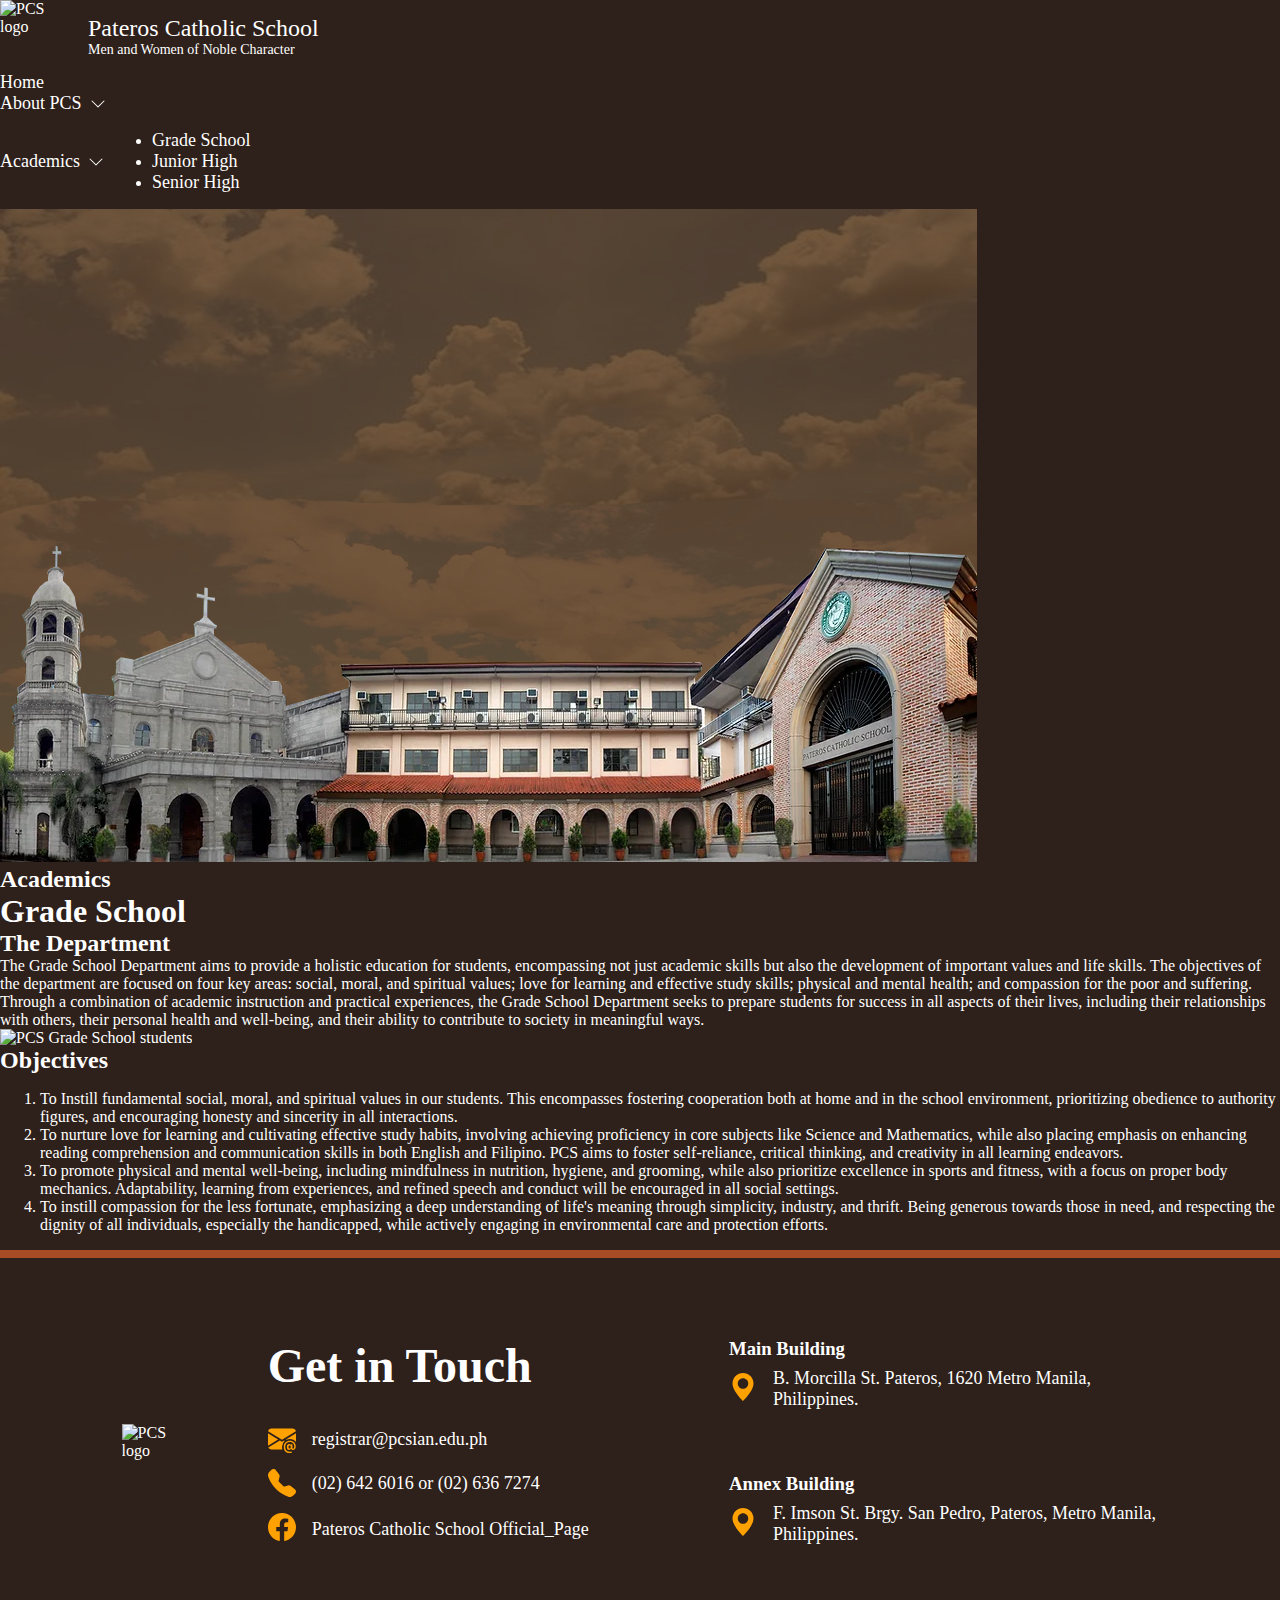
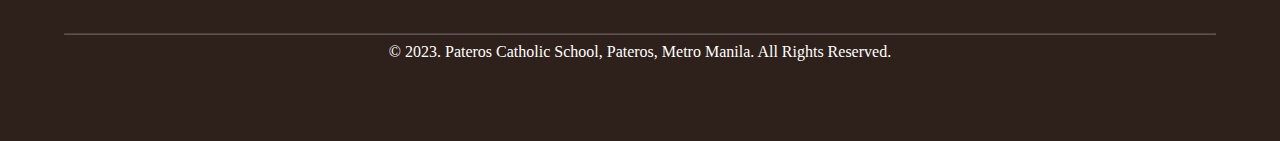
==== grade_school.html @ 9df2963c "Added academics pages" ====
<!doctype html>
<html>
  <head>
    <link rel="stylesheet" type="text/css" href="styles.css" />
    <link rel="icon" href="images/pcsLogoNew.webp" />
    <title>Pateros Catholic School</title>
  </head>

  <body>
    <nav>
      <a
        href="index.html"
        style="display: flex; gap: 1rem; align-items: center"
      >
        <img
          src="./images/pcsLogoNew.webp"
          alt="PCS logo"
          style="height: 4.5rem; width: 4.5rem"
        />
        <div>
          <p style="font-size: var(--2xl)">Pateros Catholic School</p>
          <p style="font-size: var(--sm)">Men and Women of Noble Character</p>
        </div>
      </a>

      <div class="nav-item-container">
        <div class="nav-item">
          <a href="index.html">Home</a>
        </div>

        <div class="nav-item dropdown">
          <span>About PCS</span>
          <svg
            xmlns="http://www.w3.org/2000/svg"
            width="16"
            height="16"
            fill="currentColor"
            class="bi bi-chevron-down"
            viewBox="0 0 16 16"
          >
            <path
              fill-rule="evenodd"
              d="M1.646 4.646a.5.5 0 0 1 .708 0L8 10.293l5.646-5.647a.5.5 0 0 1 .708.708l-6 6a.5.5 0 0 1-.708 0l-6-6a.5.5 0 0 1 0-.708z"
            />
          </svg>
        </div>

        <div class="nav-item dropdown">
          <!-- <a href="grade_school.html">Grade School</a> -->
          <!-- <a href="junior_high.html">Junior High</a> -->
          <span>Academics</span>
          <svg
            xmlns="http://www.w3.org/2000/svg"
            width="16"
            height="16"
            fill="currentColor"
            class="bi bi-chevron-down"
            viewBox="0 0 16 16"
          >
            <path
              fill-rule="evenodd"
              d="M1.646 4.646a.5.5 0 0 1 .708 0L8 10.293l5.646-5.647a.5.5 0 0 1 .708.708l-6 6a.5.5 0 0 1-.708 0l-6-6a.5.5 0 0 1 0-.708z"
            />
          </svg>

          <div class="dropdown">
            <ul>
              <li>
                <a href="grade_school.html">Grade School</a>
              </li>
              <li>
                <a href="junior_high.html">Junior High</a>
              </li>
              <li>
                <a href="senior_high.html">Senior High</a>
              </li>
            </ul>
          </div>
        </div>
      </div>
    </nav>

    <header>
      <img src="images/pcs_background.png" alt="PCS" />

      <div>
        <h2>Academics</h2>
        <h1>Grade School</h1>
      </div>
    </header>

    <main>
      <div class="circle-backdrop-tan" style="right: -24rem; top: 4rem"></div>
      <div
        class="circle-backdrop-tan"
        style="left: -20rem; bottom: -20rem"
      ></div>

      <div class="department">
        <div class="text">
          <h2>The Department</h2>
          <p>
            The Grade School Department aims to provide a holistic education for
            students, encompassing not just academic skills but also the
            development of important values and life skills. The objectives of
            the department are focused on four key areas: social, moral, and
            spiritual values; love for learning and effective study skills;
            physical and mental health; and compassion for the poor and
            suffering. Through a combination of academic instruction and
            practical experiences, the Grade School Department seeks to prepare
            students for success in all aspects of their lives, including their
            relationships with others, their personal health and well-being, and
            their ability to contribute to society in meaningful ways.
          </p>
        </div>
        <img
          src="images/gradeSchoolDepartment3.webp"
          alt="PCS Grade School students"
        />
      </div>

      <div class="objectives">
        <h2>Objectives</h2>

        <ol>
          <li>
            <p>
              To Instill fundamental social, moral, and spiritual values in our
              students. This encompasses fostering cooperation both at home and
              in the school environment, prioritizing obedience to authority
              figures, and encouraging honesty and sincerity in all
              interactions.
            </p>
          </li>
          <li>
            <p>
              To nurture love for learning and cultivating effective study
              habits, involving achieving proficiency in core subjects like
              Science and Mathematics, while also placing emphasis on enhancing
              reading comprehension and communication skills in both English and
              Filipino. PCS aims to foster self-reliance, critical thinking, and
              creativity in all learning endeavors.
            </p>
          </li>
          <li>
            <p>
              To promote physical and mental well-being, including mindfulness
              in nutrition, hygiene, and grooming, while also prioritize
              excellence in sports and fitness, with a focus on proper body
              mechanics. Adaptability, learning from experiences, and refined
              speech and conduct will be encouraged in all social settings.
            </p>
          </li>
          <li>
            <p>
              To instill compassion for the less fortunate, emphasizing a deep
              understanding of life's meaning through simplicity, industry, and
              thrift. Being generous towards those in need, and respecting the
              dignity of all individuals, especially the handicapped, while
              actively engaging in environmental care and protection efforts.
            </p>
          </li>
        </ol>
      </div>
    </main>

    <footer>
      <div class="footer-content">
        <a href="#" class="button-hover">
          <img
            src="images/pcsLogoNew.webp"
            alt="PCS logo"
            style="width: 12rem; height: 12rem"
          />
        </a>
        <div style="display: flex; gap: 2rem; width: 100%">
          <div style="flex: 1">
            <h2 style="font-size: var(--5xl); margin-bottom: 2rem">
              Get in Touch
            </h2>

            <div style="display: flex; flex-direction: column; gap: 1rem">
              <div class="contact-container">
                <a
                  href="mailto:registrar@pcsian.edu.ph"
                  style="display: flex; align-items: center"
                  class="contact-icon dim-hover"
                >
                  <svg
                    xmlns="http://www.w3.org/2000/svg"
                    width="16"
                    height="16"
                    fill="currentColor"
                    viewBox="0 0 16 16"
                  >
                    <path
                      d="M2 2A2 2 0 0 0 .05 3.555L8 8.414l7.95-4.859A2 2 0 0 0 14 2H2Zm-2 9.8V4.698l5.803 3.546L0 11.801Zm6.761-2.97-6.57 4.026A2 2 0 0 0 2 14h6.256A4.493 4.493 0 0 1 8 12.5a4.49 4.49 0 0 1 1.606-3.446l-.367-.225L8 9.586l-1.239-.757ZM16 9.671V4.697l-5.803 3.546.338.208A4.482 4.482 0 0 1 12.5 8c1.414 0 2.675.652 3.5 1.671Z"
                    ></path>
                    <path
                      d="M15.834 12.244c0 1.168-.577 2.025-1.587 2.025-.503 0-1.002-.228-1.12-.648h-.043c-.118.416-.543.643-1.015.643-.77 0-1.259-.542-1.259-1.434v-.529c0-.844.481-1.4 1.26-1.4.585 0 .87.333.953.63h.03v-.568h.905v2.19c0 .272.18.42.411.42.315 0 .639-.415.639-1.39v-.118c0-1.277-.95-2.326-2.484-2.326h-.04c-1.582 0-2.64 1.067-2.64 2.724v.157c0 1.867 1.237 2.654 2.57 2.654h.045c.507 0 .935-.07 1.18-.18v.731c-.219.1-.643.175-1.237.175h-.044C10.438 16 9 14.82 9 12.646v-.214C9 10.36 10.421 9 12.485 9h.035c2.12 0 3.314 1.43 3.314 3.034v.21Zm-4.04.21v.227c0 .586.227.8.581.8.31 0 .564-.17.564-.743v-.367c0-.516-.275-.708-.572-.708-.346 0-.573.245-.573.791Z"
                    ></path>
                  </svg>
                </a>
                <a
                  href="mailto:registrar@pcsian.edu.ph"
                  class="contact-text dim-hover"
                  >registrar@pcsian.edu.ph</a
                >
              </div>
              <div class="contact-container">
                <svg
                  xmlns="http://www.w3.org/2000/svg"
                  width="28"
                  height="28"
                  viewBox="0 0 28 28"
                  fill="currentColor"
                  class="contact-icon"
                >
                  <g clip-path="url(#clip0_111_150)">
                    <path
                      fill-rule="evenodd"
                      clip-rule="evenodd"
                      d="M3.29884 0.894263C3.60505 0.588518 3.97273 0.35134 4.37754 0.198445C4.78234 0.0455508 5.21501 -0.0195684 5.64688 0.00740297C6.07876 0.0343743 6.49997 0.15282 6.8826 0.354892C7.26524 0.556963 7.60056 0.838046 7.86634 1.17951L11.0076 5.21501C11.5833 5.95526 11.7863 6.91951 11.5588 7.82951L10.6016 11.662C10.5521 11.8605 10.5548 12.0684 10.6094 12.2656C10.6639 12.4628 10.7686 12.6425 10.9131 12.7873L15.2128 17.087C15.3578 17.2318 15.5378 17.3366 15.7353 17.3912C15.9328 17.4458 16.1411 17.4483 16.3398 17.3985L20.1706 16.4413C20.6197 16.329 21.0884 16.3203 21.5413 16.4158C21.9943 16.5113 22.4196 16.7085 22.7851 16.9925L26.8206 20.132C28.2713 21.2608 28.4043 23.4045 27.1058 24.7013L25.2963 26.5108C24.0013 27.8058 22.0658 28.3745 20.2616 27.7393C15.6437 26.1144 11.4508 23.4707 7.99409 20.0043C4.52785 16.548 1.88416 12.3558 0.259092 7.73851C-0.374408 5.93601 0.194342 3.99876 1.48934 2.70376L3.29884 0.894263Z"
                    />
                  </g>
                  <defs>
                    <clipPath id="clip0_111_150">
                      <rect width="28" height="28" fill="white" />
                    </clipPath>
                  </defs>
                </svg>
                <span class="contact-text">(02) 642 6016 or (02) 636 7274</span>
              </div>
              <div class="contact-container">
                <a
                  href="https://www.facebook.com/PCS.OfficialPage"
                  class="contact-icon"
                  target="_blank"
                  rel="noreferrer"
                  ><svg
                    xmlns="http://www.w3.org/2000/svg"
                    width="28"
                    height="28"
                    viewBox="0 0 28 28"
                    fill="currentColor"
                  >
                    <g clip-path="url(#clip0_111_154)">
                      <path
                        d="M28.0001 14.0857C28.0001 6.30525 21.7316 -0.00175476 14.0001 -0.00175476C6.26508 -4.76069e-06 -0.00341797 6.30525 -0.00341797 14.0875C-0.00341797 21.1172 5.11708 26.9447 11.8091 28.0017V18.158H8.25658V14.0875H11.8126V10.9812C11.8126 7.4515 13.9038 5.502 17.1011 5.502C18.6341 5.502 20.2353 5.77675 20.2353 5.77675V9.24174H18.4696C16.7318 9.24174 16.1893 10.3285 16.1893 11.4432V14.0857H20.0708L19.4513 18.1562H16.1876V28C22.8796 26.943 28.0001 21.1155 28.0001 14.0857Z"
                      />
                    </g>
                    <defs>
                      <clipPath id="clip0_111_154">
                        <rect width="28" height="28" fill="white" />
                      </clipPath>
                    </defs>
                  </svg>
                </a>
                <a
                  href="https://www.facebook.com/PCS.OfficialPage"
                  class="contact-text"
                  target="_blank"
                  rel="noreferrer"
                  >Pateros Catholic School Official_Page</a
                >
              </div>
            </div>
          </div>

          <div
            style="
              flex: 1;
              display: flex;
              flex-direction: column;
              justify-content: space-between;
            "
          >
            <div>
              <h3 style="margin-bottom: 0.5rem">Main Building</h3>
              <div style="display: flex; align-items: center; gap: 1rem">
                <a
                  href="https://www.google.com/maps/place/Pateros+Catholic+School/@14.544882,121.06508,17z/data=!3m1!4b1!4m6!3m5!1s0x3397c8900303c535:0x83c4ca46850a39b3!8m2!3d14.544882!4d121.067274!16s%2Fg%2F1tfpm6qt?hl=en"
                  class="contact-icon"
                  target="_blank"
                  rel="noreferrer"
                >
                  <svg
                    xmlns="http://www.w3.org/2000/svg"
                    width="28"
                    height="28"
                    viewBox="0 0 28 28"
                    fill="currentColor"
                  >
                    <g clip-path="url(#clip0_111_159)">
                      <path
                        d="M14 28C14 28 24.5 18.0495 24.5 10.5C24.5 7.71523 23.3938 5.04451 21.4246 3.07538C19.4555 1.10625 16.7848 0 14 0C11.2152 0 8.54451 1.10625 6.57538 3.07538C4.60625 5.04451 3.5 7.71523 3.5 10.5C3.5 18.0495 14 28 14 28ZM14 15.75C12.6076 15.75 11.2723 15.1969 10.2877 14.2123C9.30312 13.2277 8.75 11.8924 8.75 10.5C8.75 9.10761 9.30312 7.77226 10.2877 6.78769C11.2723 5.80312 12.6076 5.25 14 5.25C15.3924 5.25 16.7277 5.80312 17.7123 6.78769C18.6969 7.77226 19.25 9.10761 19.25 10.5C19.25 11.8924 18.6969 13.2277 17.7123 14.2123C16.7277 15.1969 15.3924 15.75 14 15.75Z"
                      />
                    </g>
                    <defs>
                      <clipPath id="clip0_111_159">
                        <rect width="28" height="28" fill="white" />
                      </clipPath>
                    </defs>
                  </svg>
                </a>
                <a
                  href="https://www.google.com/maps/place/Pateros+Catholic+School/@14.544882,121.06508,17z/data=!3m1!4b1!4m6!3m5!1s0x3397c8900303c535:0x83c4ca46850a39b3!8m2!3d14.544882!4d121.067274!16s%2Fg%2F1tfpm6qt?hl=en"
                  class="contact-text"
                  target="_blank"
                  rel="noreferrer"
                >
                  B. Morcilla St. Pateros, 1620 Metro Manila, Philippines.
                </a>
              </div>
            </div>

            <div>
              <h3 style="margin-bottom: 0.5rem">Annex Building</h3>
              <div style="display: flex; align-items: center; gap: 1rem">
                <a
                  href="https://www.google.com/maps/place/Pateros+Catholic+School+Senior+High+School/@14.5473356,121.066567,17z/data=!3m1!4b1!4m6!3m5!1s0x3397c89aabff0665:0x8b5a7c61b42ae8ae!8m2!3d14.5473356!4d121.068761!16s%2Fg%2F11c2l8w9c2?hl=en"
                  class="contact-icon"
                  target="_blank"
                  rel="noreferrer"
                >
                  <svg
                    xmlns="http://www.w3.org/2000/svg"
                    width="28"
                    height="28"
                    viewBox="0 0 28 28"
                    fill="currentColor"
                  >
                    <g clip-path="url(#clip0_111_159)">
                      <path
                        d="M14 28C14 28 24.5 18.0495 24.5 10.5C24.5 7.71523 23.3938 5.04451 21.4246 3.07538C19.4555 1.10625 16.7848 0 14 0C11.2152 0 8.54451 1.10625 6.57538 3.07538C4.60625 5.04451 3.5 7.71523 3.5 10.5C3.5 18.0495 14 28 14 28ZM14 15.75C12.6076 15.75 11.2723 15.1969 10.2877 14.2123C9.30312 13.2277 8.75 11.8924 8.75 10.5C8.75 9.10761 9.30312 7.77226 10.2877 6.78769C11.2723 5.80312 12.6076 5.25 14 5.25C15.3924 5.25 16.7277 5.80312 17.7123 6.78769C18.6969 7.77226 19.25 9.10761 19.25 10.5C19.25 11.8924 18.6969 13.2277 17.7123 14.2123C16.7277 15.1969 15.3924 15.75 14 15.75Z"
                      />
                    </g>
                    <defs>
                      <clipPath id="clip0_111_159">
                        <rect width="28" height="28" fill="white" />
                      </clipPath>
                    </defs>
                  </svg>
                </a>
                <a
                  href="https://www.google.com/maps/place/Pateros+Catholic+School+Senior+High+School/@14.5473356,121.066567,17z/data=!3m1!4b1!4m6!3m5!1s0x3397c89aabff0665:0x8b5a7c61b42ae8ae!8m2!3d14.5473356!4d121.068761!16s%2Fg%2F11c2l8w9c2?hl=en"
                  class="contact-text"
                  target="_blank"
                  rel="noreferrer"
                  >F. Imson St. Brgy. San Pedro, Pateros, Metro Manila,
                  Philippines.
                </a>
              </div>
            </div>
          </div>
        </div>
      </div>

      <hr style="width: 100%; opacity: 0.25" />

      <p style="text-align: center">
        © 2023. Pateros Catholic School, Pateros, Metro Manila. All Rights
        Reserved.
      </p>
    </footer>
  </body>
</html>
---- styles.css ----
:root {
  --white: #fff;
  --black: #000;
  --brown0: #1b0800;
  --brown1: #2e201a;
  --brown2: #3d2b23;
  --orange: #a84c25;
  --tan: #bba59c;
  --yellow: #ffa100;
  --transparent: rgba(0, 0, 0, 0);

  --xs: 0.75rem;
  --sm: 0.875rem;
  --nm: 1rem;
  --lg: 1.125rem;
  --xl: 1.25rem;
  --2xl: 1.5rem;
  --3xl: 1.875rem;
  --4xl: 2.25rem;
  --5xl: 3rem;
  --6xl: 3.75rem;
  --7xl: 4.5rem;
  --8xl: 6rem;
  --9xl: 8rem;
}

*,
*::after,
*::before {
  box-sizing: border-box;
  scroll-behavior: smooth;

  /* border: 1px solid red; */
}

body {
  background-color: var(--brown1);
  color: var(--white);
  margin: 0;
  padding: 0;
}

p,
h1,
h2,
h3,
h4,
h5,
h6 {
  margin: 0;
}

a {
  text-decoration: none;
  color: var(--text);
  position: relative;
}

.nav-item {
  display: flex;
  align-items: center;
  gap: 0.5rem;
}

.nav-item a,
.nav-item span {
  font-size: var(--lg);
}

.card {
  flex: 1;
  height: 28rem;
  position: relative;
  background-color: var(--yellow);
  object-fit: cover;
  border-radius: 1rem;
  overflow: hidden;
  filter: drop-shadow(0px 4px 6px rgba(0, 0, 0, 0.75));
}

.card .content {
  position: absolute;
  width: 100%;
  bottom: 0;
  left: 0;
  background: linear-gradient(
    180deg,
    var(--transparent) 0%,
    rgba(27, 8, 0, 0) 0.01%,
    var(--brown0) 38.02%
  );
  padding: 5rem 1rem 1rem;
  display: flex;
  flex-direction: column;
  justify-content: space-between;
}

.programs .card .content {
  height: 60%;
}

.events .card .content {
  height: 50%;
}

.card .content h3 {
  font-size: var(--lg);
  /* margin-bottom: 0.5rem; */
}

.card .content p {
  margin-top: 0.5rem;
}

.card .content a {
  padding: 0.5rem 1rem;
  border-radius: 999px;
  font-weight: bold;
  display: inline-block;
  max-width: fit-content;
}

.programs .card .content a {
  background-color: var(--yellow);
}

.events .card .content a {
  background-color: var(--orange);
}

.programs h2,
.events h2 {
  margin-bottom: 1rem;
  font-size: var(--5xl);
  text-transform: uppercase;
  text-align: center;
}

.programs h3,
.events .content .details {
  position: relative;
}

.programs h3::before,
.events .content .details::before {
  content: "";
  position: absolute;
  height: 2px;
  width: 100%;
  bottom: -0.25rem;
  left: -1rem;
}

.programs h3::before {
  background-color: var(--orange);
}

.events .content .details::before {
  background-color: var(--yellow);
}

.events .content .details span {
  opacity: 0.75;
}

footer {
  background-color: var(--brown1);
  display: flex;
  padding: 5rem 5%;
  border-top: 8px solid var(--orange);
  flex-direction: column;
}

footer .footer-content {
  display: flex;
  align-items: center;
  gap: 5rem;
  margin-bottom: 5rem;
  padding: 0 5%;
}

.cta {
  font-size: var(--lg);
  padding: 0.75rem 1.125rem;
  border-radius: 999px;
}

.circle-backdrop {
  width: 16rem;
  height: 16rem;
  background-color: var(--orange);
  border-radius: 999px;
  position: absolute;
  left: 6px;
}

.circle-container {
  position: relative;
  width: 16rem;
  height: 16rem;
}

.circle-container img {
  width: 16rem;
  height: 16rem;
  object-fit: cover;
  border-radius: 999px;
  position: absolute;
  left: -6px;
}

.contact-container {
  display: flex;
  align-items: center;
  gap: 1rem;
}

.contact-text {
  font-size: var(--lg);
}

.contact-icon {
  color: var(--yellow);
}

.contact-icon svg {
  width: 1.75rem;
  height: 1.75rem;
}

.button-hover {
  transition-property: transform, filter;
  transition-duration: 300ms;
}

.button-hover:hover {
  transform: scale(0.9);
  filter: brightness(90%);
}

.dim-hover {
  transition-property: filter;
  transition-duration: 300ms;
}

.dim-hover:hover {
  filter: brightness(75%);
}

.line {
  position: absolute;
  left: 0;
  top: 0;
  bottom: 0;
  background-color: var(--yellow);
  width: 0.5rem;
  border-radius: 999px;
}

/* Animations */

.animate-spin {
  animation: spin 1s linear infinite;
}

.animate-bounce {
  animation: bounce 1s infinite;
}

.animate-float {
  animation: float 3s ease-in-out infinite;
}

@keyframes spin {
  from {
    transform: rotate(0deg);
  }
  to {
    transform: rotate(360deg);
  }
}

@keyframes bounce {
  0%,
  100% {
    transform: translateY(-25%);
    animation-timing-function: cubic-bezier(0.8, 0, 1, 1);
  }
  50% {
    transform: translateY(0);
    animation-timing-function: cubic-bezier(0, 0, 0.2, 1);
  }
}

@keyframes float {
  0% {
    transform: translateY(0);
  }
  50% {
    transform: translateY(10px);
  }
  100% {
    transform: translateY(0);
  }
}
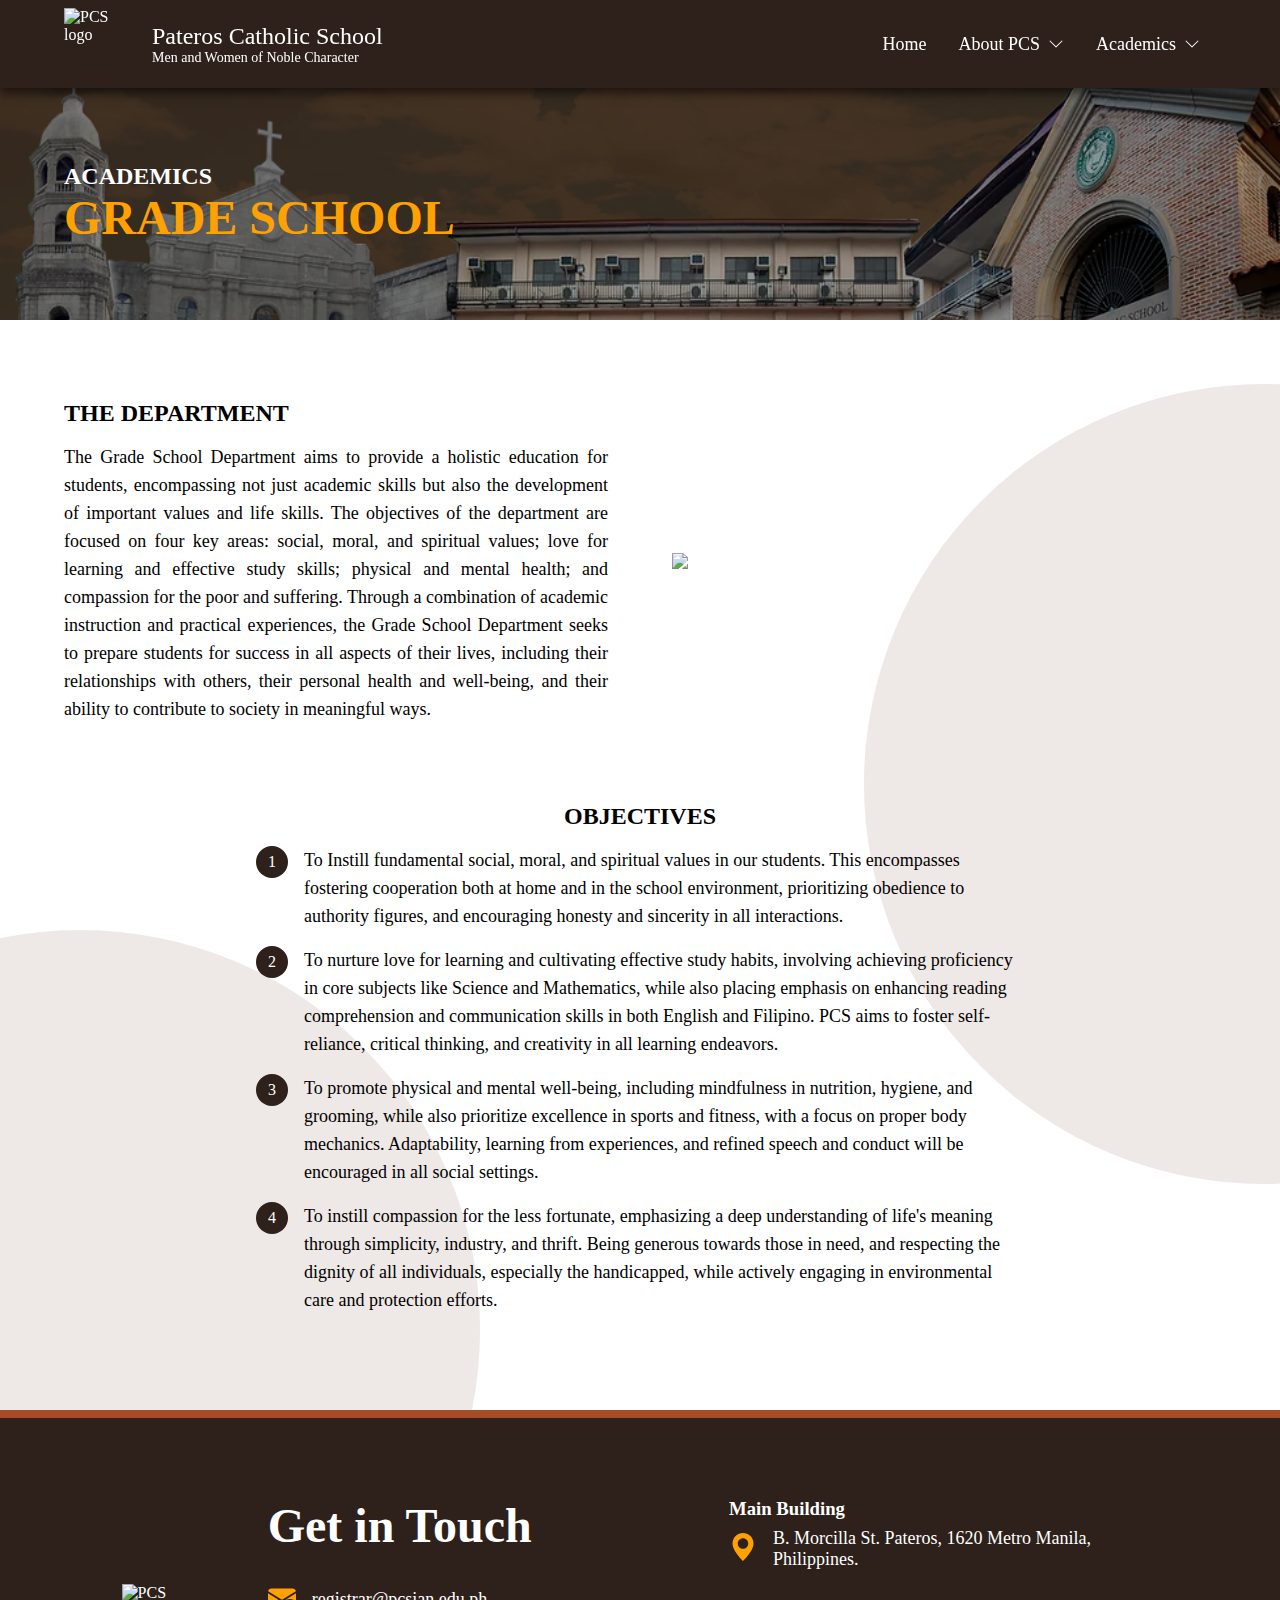
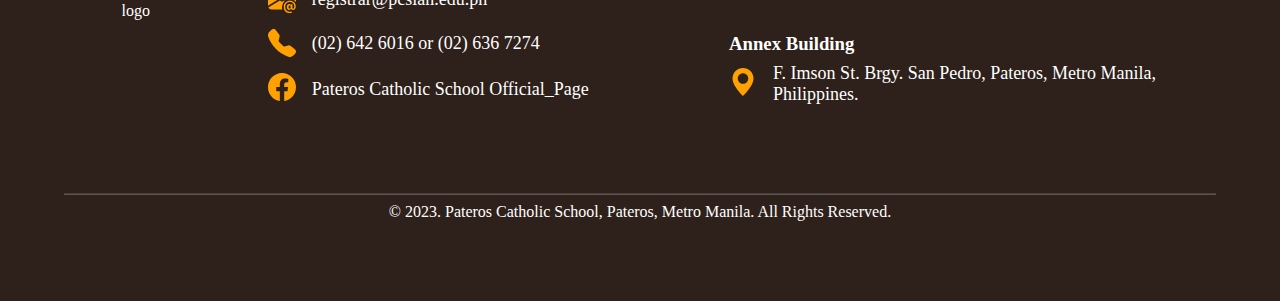
==== commit 3bbc0d52: "Changed navbar hover backdrop UI" ====
--- a/grade_school.html
+++ b/grade_school.html
@@ -1,6 +1,9 @@
 <!doctype html>
 <html>
   <head>
+    <meta charset="utf-8" />
+    <meta name="viewport" content="width=device-width, initial-scale=1" />
+    <meta name="description" content="PCS Website" />
     <link rel="stylesheet" type="text/css" href="styles.css" />
     <link rel="icon" href="images/pcsLogoNew.webp" />
     <title>Pateros Catholic School</title>
--- a/styles.css
+++ b/styles.css
@@ -22,6 +22,12 @@
   --7xl: 4.5rem;
   --8xl: 6rem;
   --9xl: 8rem;
+
+  --screen-sm: 640px;
+  --screen-md: 768px;
+  --screen-lg: 1024px;
+  --screen-xl: 1280px;
+  --screen-2xl: 1536px;
 }
 
 *,
@@ -31,6 +37,137 @@
   scroll-behavior: smooth;
 
   /* border: 1px solid red; */
+}
+
+header {
+  height: 20rem;
+  position: relative;
+  display: flex;
+  align-items: center;
+  padding: 5.5rem 5% 0;
+}
+
+header img {
+  width: 100%;
+  height: 100%;
+  position: absolute;
+  left: 0;
+  bottom: 0;
+  filter: brightness(60%);
+  object-position: 100% 70%;
+  object-fit: cover;
+}
+
+header h1 {
+  text-transform: uppercase;
+  font-size: var(--5xl);
+  color: var(--yellow);
+}
+
+header h2 {
+  text-transform: uppercase;
+  font-size: var(--2xl);
+}
+
+header div {
+  position: relative;
+  z-index: 10;
+}
+
+main {
+  background-color: white;
+  padding: 5rem 5%;
+  position: relative;
+}
+
+main p,
+main h2 {
+  color: black;
+}
+
+main h2 {
+  text-transform: uppercase;
+  font-size: var(--2xl);
+  margin-bottom: 1rem;
+}
+
+main p {
+  font-size: var(--lg);
+  line-height: 1.75rem;
+}
+
+.department {
+  display: flex;
+  align-items: center;
+  gap: 4rem;
+  margin-bottom: 5rem;
+}
+
+.department,
+.objectives {
+  z-index: 5;
+  position: relative;
+}
+
+.department .text,
+.department img {
+  width: 50%;
+}
+
+.text p {
+  text-align: justify;
+}
+
+.objectives {
+  width: 100%;
+  max-width: var(--screen-md);
+  margin: auto;
+}
+
+.objectives h2 {
+  text-align: center;
+}
+
+.objectives ol {
+  list-style-type: none;
+  counter-reset: my-counter;
+  color: black;
+  padding: 0;
+}
+
+.objectives li {
+  counter-increment: my-counter;
+  display: flex;
+  gap: 1rem;
+}
+
+.objectives li:not(:last-child) {
+  margin-bottom: 1rem;
+}
+
+.objectives li::before {
+  content: counter(my-counter);
+  width: 100%;
+  height: 100%;
+  aspect-ratio: 1 / 1;
+  max-width: 2rem;
+  max-height: 2rem;
+  display: flex;
+  align-items: center;
+  justify-content: center;
+  background-color: var(--brown1);
+  color: white;
+  border-radius: 999px;
+}
+
+.circle-backdrop-tan {
+  width: 50rem;
+  height: 50rem;
+  border-radius: 999px;
+  position: absolute;
+  background-color: var(--tan);
+  opacity: 0.25;
+  z-index: 1;
 }
 
 body {
@@ -56,15 +193,94 @@
   position: relative;
 }
 
+nav {
+  height: 5.5rem;
+  width: 100%;
+  display: flex;
+  justify-content: space-between;
+  align-items: center;
+  padding: 0 5%;
+  position: fixed;
+  z-index: 999;
+  background-color: var(--brown1);
+  box-shadow: rgba(0, 0, 0, 0.6) 0px 5px 10px;
+}
+
 .nav-item {
   display: flex;
   align-items: center;
   gap: 0.5rem;
+  position: relative;
+  padding: 0 1rem;
 }
 
 .nav-item a,
 .nav-item span {
   font-size: var(--lg);
+}
+
+.nav-item.dropdown {
+  cursor: pointer;
+}
+
+.nav-item.dropdown .dropdown {
+  display: none;
+  /* background-color: var(--brown1); */
+  position: absolute;
+  left: 0;
+  top: 5.5rem;
+  width: 200%;
+  /* padding: 0 1rem; */
+}
+
+.nav-item.dropdown .dropdown:hover {
+  display: block;
+}
+
+.nav-item.dropdown .dropdown ul {
+  list-style: none;
+  padding: 0;
+  margin: 0;
+}
+
+.nav-item.dropdown .dropdown ul li a {
+  display: block;
+  padding: 0.5rem 1rem;
+  color: gray;
+  transition: color 200ms ease-in-out;
+}
+
+.nav-item.dropdown .dropdown ul li:hover a {
+  color: white;
+}
+
+.nav-item.dropdown:hover .dropdown {
+  display: block;
+}
+
+.nav-item-container {
+  display: flex;
+  /* gap: 2rem; */
+  height: 100%;
+  /* position: relative; */
+  /* z-index: 2; */
+}
+
+.nav-item-container:hover .nav-backdrop {
+  display: block;
+}
+
+.nav-backdrop {
+  display: none;
+  position: absolute;
+  left: 0;
+  top: 5.5rem;
+  width: 100%;
+  height: 16rem;
+  background-color: rgba(0, 0, 0, 0.75);
+  z-index: -1;
+  backdrop-filter: blur(4px);
+  border-bottom: 8px solid var(--brown1);
 }
 
 .card {
@@ -169,6 +385,8 @@
   padding: 5rem 5%;
   border-top: 8px solid var(--orange);
   flex-direction: column;
+  position: relative;
+  z-index: 6;
 }
 
 footer .footer-content {
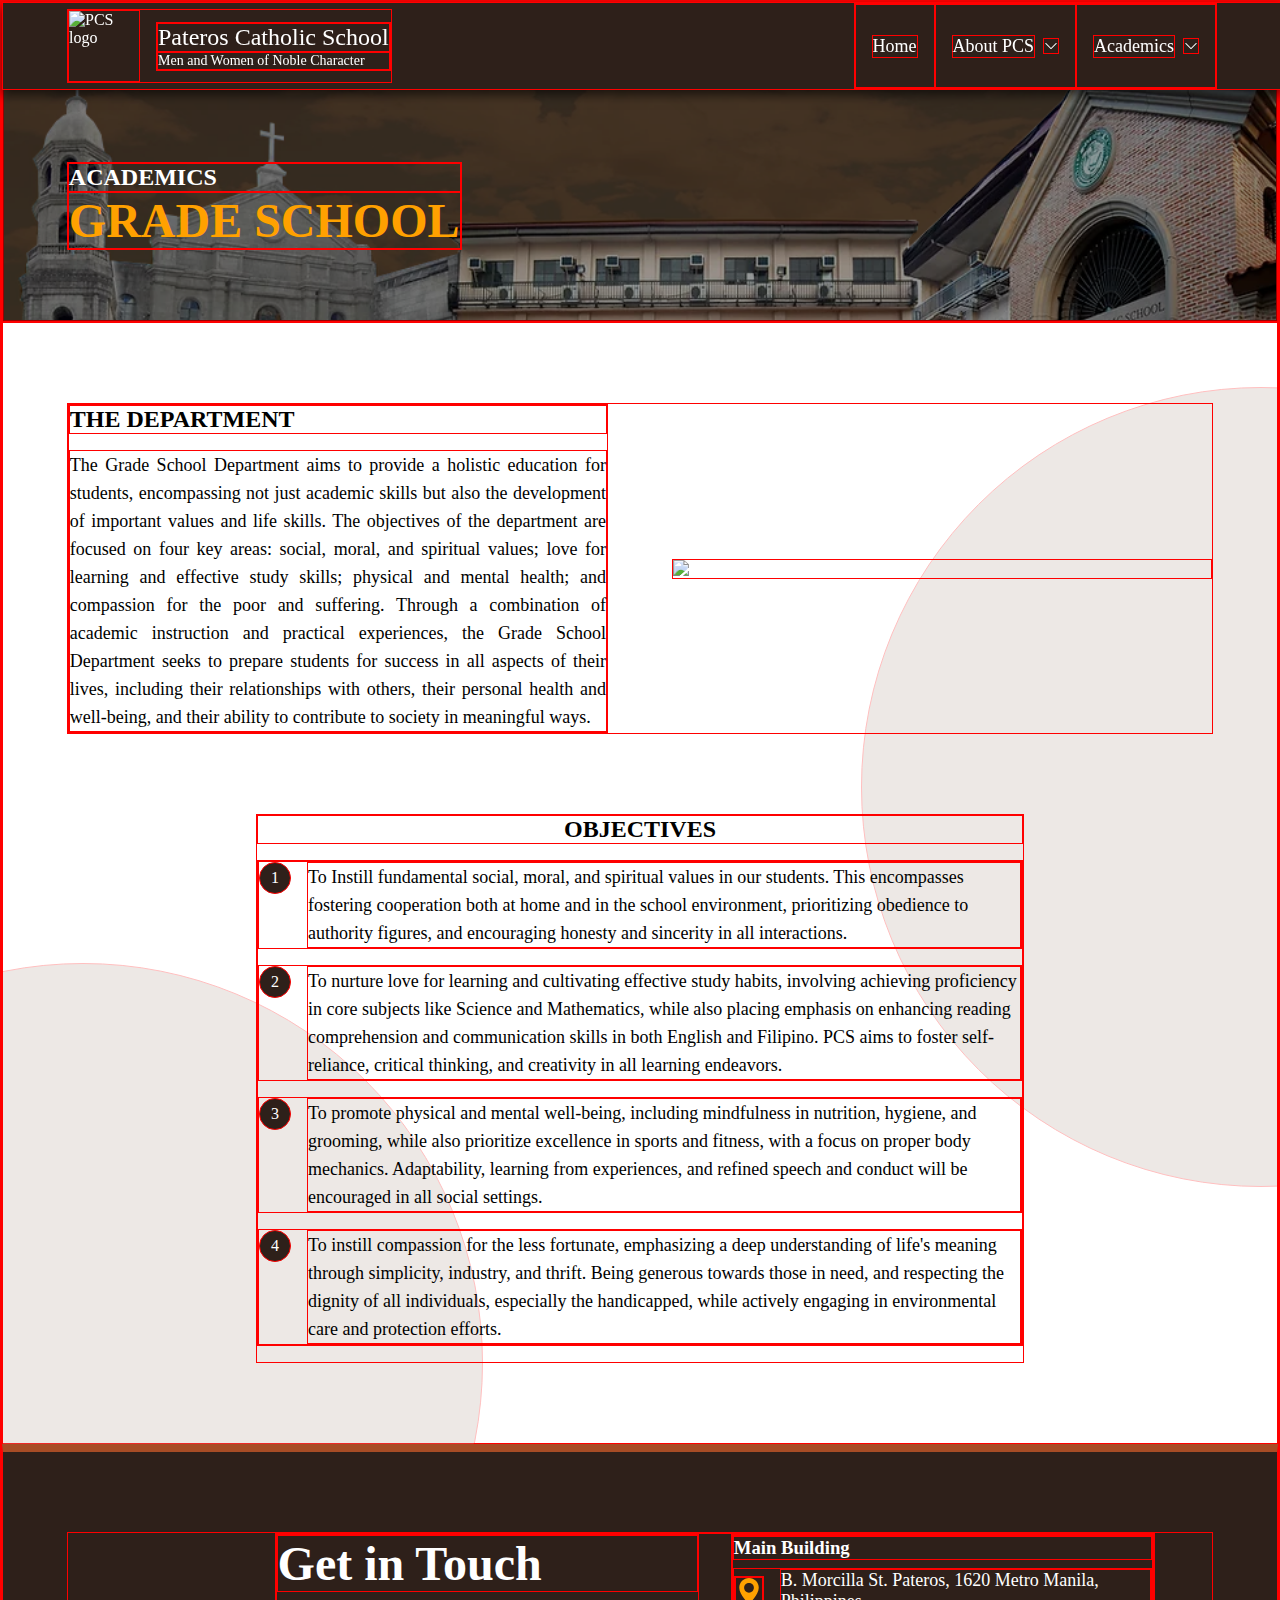
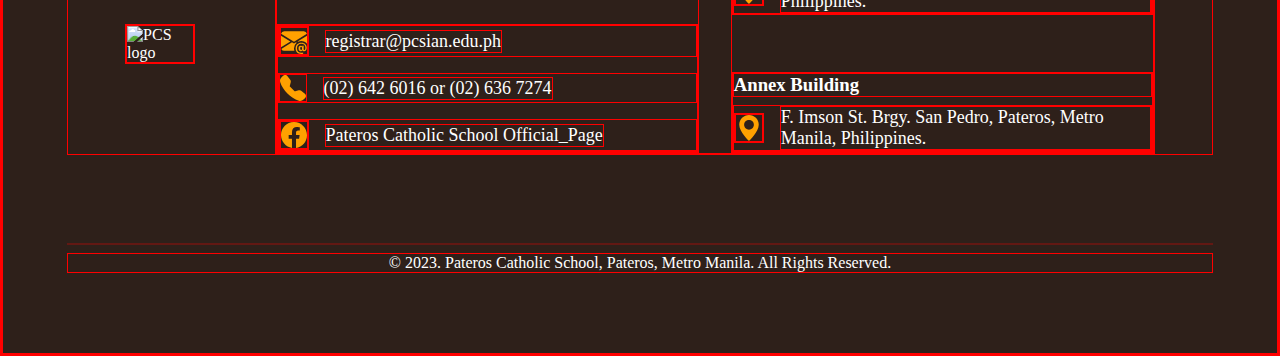
==== commit d11f54dc: "Mobile responsive" ====
--- a/grade_school.html
+++ b/grade_school.html
@@ -20,13 +20,115 @@
           alt="PCS logo"
           style="height: 4.5rem; width: 4.5rem"
         />
-        <div>
+        <div class="logo-name">
           <p style="font-size: var(--2xl)">Pateros Catholic School</p>
           <p style="font-size: var(--sm)">Men and Women of Noble Character</p>
         </div>
       </a>
 
+      <input type="checkbox" name="hamburger" id="hamburger-checkbox" />
+
+      <label for="hamburger-checkbox" class="hamburger-btn">
+        <svg
+          xmlns="http://www.w3.org/2000/svg"
+          width="16"
+          height="16"
+          fill="currentColor"
+          viewBox="0 0 16 16"
+        >
+          <path
+            fill-rule="evenodd"
+            d="M2.5 12a.5.5 0 0 1 .5-.5h10a.5.5 0 0 1 0 1H3a.5.5 0 0 1-.5-.5m0-4a.5.5 0 0 1 .5-.5h10a.5.5 0 0 1 0 1H3a.5.5 0 0 1-.5-.5m0-4a.5.5 0 0 1 .5-.5h10a.5.5 0 0 1 0 1H3a.5.5 0 0 1-.5-.5"
+          />
+        </svg>
+      </label>
+
+      <ul class="nav-item-container-mobile">
+        <li>
+          <a href="index.html" class="item">Home</a>
+
+          <div>
+            <input type="checkbox" name="about-checkbox" id="about-checkbox" />
+            <label for="about-checkbox" class="about-btn item">
+              <span>About PCS</span>
+
+              <svg
+                xmlns="http://www.w3.org/2000/svg"
+                width="16"
+                height="16"
+                fill="currentColor"
+                class="bi bi-chevron-down"
+                viewBox="0 0 16 16"
+              >
+                <path
+                  fill-rule="evenodd"
+                  d="M1.646 4.646a.5.5 0 0 1 .708 0L8 10.293l5.646-5.647a.5.5 0 0 1 .708.708l-6 6a.5.5 0 0 1-.708 0l-6-6a.5.5 0 0 1 0-.708z"
+                />
+              </svg>
+            </label>
+
+            <ul class="about dropdown">
+              <li>
+                <a href="history.html">History</a>
+              </li>
+              <li>
+                <a href="philosophy.html">Philosophy, Vision, & Mission</a>
+              </li>
+              <li>
+                <a href="institutional_directions.html"
+                  >Institutional Directions</a
+                >
+              </li>
+              <li>
+                <a href="services_and_facilities.html">Services & Facilities</a>
+              </li>
+              <li>
+                <a href="paascu.html">PAASCU Accreditation</a>
+              </li>
+            </ul>
+          </div>
+
+          <div>
+            <input
+              type="checkbox"
+              name="about-checkbox"
+              id="academics-checkbox"
+            />
+            <label for="academics-checkbox" class="academics-btn item">
+              <span>Academics</span>
+
+              <svg
+                xmlns="http://www.w3.org/2000/svg"
+                width="16"
+                height="16"
+                fill="currentColor"
+                class="bi bi-chevron-down"
+                viewBox="0 0 16 16"
+              >
+                <path
+                  fill-rule="evenodd"
+                  d="M1.646 4.646a.5.5 0 0 1 .708 0L8 10.293l5.646-5.647a.5.5 0 0 1 .708.708l-6 6a.5.5 0 0 1-.708 0l-6-6a.5.5 0 0 1 0-.708z"
+                />
+              </svg>
+            </label>
+
+            <ul class="academics dropdown">
+              <li>
+                <a href="grade_school.html">Grade School</a>
+              </li>
+              <li>
+                <a href="junior_high.html">Junior High</a>
+              </li>
+              <li>
+                <a href="senior_high.html">Senior High</a>
+              </li>
+            </ul>
+          </div>
+        </li>
+      </ul>
+
       <div class="nav-item-container">
+        <div class="nav-backdrop"></div>
         <div class="nav-item">
           <a href="index.html">Home</a>
         </div>
@@ -46,6 +148,28 @@
               d="M1.646 4.646a.5.5 0 0 1 .708 0L8 10.293l5.646-5.647a.5.5 0 0 1 .708.708l-6 6a.5.5 0 0 1-.708 0l-6-6a.5.5 0 0 1 0-.708z"
             />
           </svg>
+
+          <div class="dropdown">
+            <ul>
+              <li>
+                <a href="history.html">History</a>
+              </li>
+              <li>
+                <a href="philosophy.html">Philosophy, Vision, & Mission</a>
+              </li>
+              <li>
+                <a href="institutional_directions.html"
+                  >Institutional Directions</a
+                >
+              </li>
+              <li>
+                <a href="services_and_facilities.html">Services & Facilities</a>
+              </li>
+              <li>
+                <a href="paascu.html">PAASCU Accreditation</a>
+              </li>
+            </ul>
+          </div>
         </div>
 
         <div class="nav-item dropdown">
@@ -176,7 +300,7 @@
             style="width: 12rem; height: 12rem"
           />
         </a>
-        <div style="display: flex; gap: 2rem; width: 100%">
+        <div class="details">
           <div style="flex: 1">
             <h2 style="font-size: var(--5xl); margin-bottom: 2rem">
               Get in Touch
@@ -276,6 +400,7 @@
               display: flex;
               flex-direction: column;
               justify-content: space-between;
+              gap: 1rem;
             "
           >
             <div>
--- a/styles.css
+++ b/styles.css
@@ -36,7 +36,7 @@
   box-sizing: border-box;
   scroll-behavior: smooth;
 
-  /* border: 1px solid red; */
+  border: 1px solid red;
 }
 
 header {
@@ -206,6 +206,37 @@
   box-shadow: rgba(0, 0, 0, 0.6) 0px 5px 10px;
 }
 
+section h1 {
+  font-size: var(--6xl);
+  text-align: center;
+}
+
+#explore {
+  padding: 5rem 5%;
+  background-color: white;
+  color: black;
+  z-index: 2;
+  position: relative;
+}
+
+#explore p {
+  font-size: var(--lg);
+  width: 50%;
+}
+
+#creating-a-brighter-future p {
+  font-size: var(--lg);
+  text-align: center;
+}
+
+#creating-a-brighter-future h1 {
+  color: var(--yellow);
+}
+
+nav .logo-name {
+  display: block;
+}
+
 .nav-item {
   display: flex;
   align-items: center;
@@ -231,6 +262,103 @@
   top: 5.5rem;
   width: 200%;
   /* padding: 0 1rem; */
+}
+
+.hamburger-btn {
+  cursor: pointer;
+  align-items: center;
+  display: none;
+}
+
+.hamburger-btn svg {
+  width: 2rem;
+  height: 2rem;
+}
+
+.about-btn svg,
+.academics-btn svg {
+  rotate: -90deg;
+  width: 1.25rem;
+  height: 1.25rem;
+}
+
+#hamburger-checkbox:checked ~ .nav-item-container-mobile {
+  display: block;
+}
+
+#about-checkbox:checked ~ .about.dropdown {
+  display: block;
+}
+
+#about-checkbox:checked ~ .about-btn svg {
+  rotate: 0deg;
+}
+
+#academics-checkbox:checked ~ .academics-btn svg {
+  rotate: 0deg;
+}
+
+#academics-checkbox:checked ~ .academics.dropdown {
+  display: block;
+}
+
+.nav-item-container-mobile {
+  display: none;
+  position: absolute;
+  left: 0;
+  top: 5.5rem;
+  width: 100%;
+  z-index: 100;
+  background-color: rgba(0, 0, 0, 0.75);
+  backdrop-filter: blur(4px);
+  border-bottom: 8px solid var(--brown1);
+  list-style: none;
+  padding: 0;
+  margin: 0;
+}
+
+.nav-item-container-mobile ul {
+  display: none;
+  list-style: none;
+  padding-left: 1rem;
+  margin: 0;
+}
+
+.nav-item-container-mobile .item {
+  width: 100%;
+  display: flex;
+  padding: 1rem 5%;
+  justify-content: space-between;
+  align-items: center;
+  /* flex-direction: column; */
+  cursor: pointer;
+}
+
+nav label {
+  display: block;
+}
+
+.nav-item-container-mobile .dropdown a {
+  display: flex;
+  width: 100%;
+  padding: 0.5rem 5%;
+}
+
+#hamburger-checkbox {
+  display: none;
+}
+
+#about-checkbox {
+  display: none;
+}
+
+#academics-checkbox {
+  display: none;
+}
+
+section,
+main {
+  overflow-x: clip;
 }
 
 .nav-item.dropdown .dropdown:hover {
@@ -312,12 +440,31 @@
 }
 
 .programs .card .content {
-  height: 60%;
-}
-
-.events .card .content {
-  height: 50%;
-}
+  min-height: 60%;
+}
+
+.programs .card .content a,
+.events .card .content a {
+  margin-top: 1rem;
+}
+
+.programs .container {
+  width: 100%;
+  display: flex;
+  flex-direction: row;
+  gap: 4rem;
+}
+
+.events .container {
+  flex-direction: row;
+  display: flex;
+  gap: 4rem;
+  width: 100%;
+}
+
+/* .events .card .content { */
+/*   height: 50%; */
+/* } */
 
 .card .content h3 {
   font-size: var(--lg);
@@ -389,18 +536,64 @@
   z-index: 6;
 }
 
+#before-footer {
+  padding: 8rem 10%;
+  background-color: white;
+  position: relative;
+  z-index: 3;
+}
+
+#before-footer p {
+  font-size: var(--2xl);
+  width: 50%;
+}
+
+#before-footer h2 {
+  font-size: var(--5xl);
+  margin-bottom: 1rem;
+}
+
 footer .footer-content {
   display: flex;
+  flex-direction: row;
   align-items: center;
   gap: 5rem;
   margin-bottom: 5rem;
   padding: 0 5%;
+}
+
+footer .footer-content .details {
+  display: flex;
+  flex-direction: row;
+  gap: 2rem;
+  width: 100%;
+}
+
+.wave.top {
+  position: absolute;
+  bottom: -7.5rem;
+  left: 0;
+  width: 100%;
+}
+
+.wave.top-2 {
+  position: absolute;
+  bottom: -5rem;
+  left: 0;
+  width: 100%;
 }
 
 .cta {
   font-size: var(--lg);
   padding: 0.75rem 1.125rem;
   border-radius: 999px;
+}
+
+#creating-a-brighter-future p {
+  max-width: var(--screen-sm);
+  margin: auto;
+  text-align: center;
+  font-size: var(--lg);
 }
 
 .circle-backdrop {
@@ -418,6 +611,69 @@
   height: 16rem;
 }
 
+#hero {
+  width: 100%;
+  height: 100svh;
+  position: relative;
+  padding: 17.5rem 5% 10rem;
+  display: flex;
+  /* flex-direction: column; */
+  align-items: flex-end;
+  /* gap: 7.5rem; */
+}
+
+#hero .header {
+  display: block;
+  text-align: left;
+  margin-bottom: 5rem;
+  padding: 0;
+}
+
+#hero img {
+  width: 100%;
+  height: 100%;
+  position: absolute;
+  top: 0;
+  left: 0;
+  object-fit: cover;
+  object-position: center;
+  filter: brightness(75%);
+  opacity: 0.75;
+  z-index: -10;
+}
+
+#hero h1 {
+  font-size: var(--7xl);
+  line-height: 1;
+  display: flex;
+  flex-direction: column;
+  margin-bottom: 1rem;
+  text-align: left;
+}
+
+.scroll-down {
+  filter: drop-shadow(0 2px 4px rgba(0, 0, 0, 0.5));
+}
+
+#hero p {
+  font-size: var(--2xl);
+  width: 60%;
+}
+
+/* #hero .content { */
+/*   display: block; */
+/* } */
+
+.image-circle {
+  display: flex;
+  flex-direction: row;
+  width: 100%;
+  gap: 4rem;
+  justify-content: center;
+  margin: 2rem 0;
+  align-items: center;
+}
+
 .circle-container img {
   width: 16rem;
   height: 16rem;
@@ -439,6 +695,8 @@
 
 .contact-icon {
   color: var(--yellow);
+  display: flex;
+  align-items: center;
 }
 
 .contact-icon svg {
@@ -521,3 +779,155 @@
     transform: translateY(0);
   }
 }
+
+@media (max-width: 1280px) {
+  .programs .container {
+    gap: 2rem;
+  }
+}
+
+@media (max-width: 1024px) {
+  #hero h1 {
+    font-size: var(--5xl);
+  }
+
+  #hero p,
+  footer p {
+    font-size: var(--lg);
+  }
+
+  #before-footer p {
+    font-size: var(--lg);
+    width: 100%;
+  }
+
+  .programs .container {
+    flex-direction: column;
+  }
+
+  .events .container {
+    flex-direction: column;
+  }
+
+  .card {
+    flex: auto;
+  }
+
+  #before-footer img {
+    display: none;
+  }
+
+  footer .footer-content {
+    flex-direction: column;
+  }
+
+  footer .footer-content .details {
+    flex-direction: column;
+  }
+
+  section h1 {
+    font-size: var(--4xl);
+  }
+
+  #creating-a-brighter-future p {
+    font-size: var(--nm);
+  }
+
+  #explore p {
+    width: 100%;
+  }
+
+  #explore h1 {
+    margin-bottom: 1rem;
+  }
+
+  .programs h2,
+  .events h2 {
+    font-size: var(--4xl);
+  }
+
+  .card {
+    max-width: 24rem;
+    width: 100%;
+    height: 24rem;
+  }
+
+  .programs .container,
+  .events .container {
+    align-items: center;
+  }
+
+  .wave {
+    min-width: var(--screen-lg);
+  }
+
+  .department img {
+    display: none;
+  }
+
+  .department .text {
+    width: 100%;
+  }
+}
+
+@media (max-width: 768px) {
+  nav .logo-name {
+    display: none;
+  }
+
+  .nav-item-container {
+    display: none;
+  }
+
+  .image-circle {
+    flex-direction: column;
+  }
+
+  .cta {
+    font-size: var(--nm);
+    padding: 0.5rem 0.875rem;
+  }
+
+  .card .content p {
+    font-size: var(--sm);
+  }
+
+  .card .content a {
+    font-size: var(--sm);
+    padding: 0.375rem 0.875rem;
+  }
+
+  .hamburger-btn {
+    display: flex;
+  }
+
+  footer a,
+  footer p,
+  footer span,
+  .contact-text {
+    font-size: var(--nm);
+  }
+}
+
+@media (max-width: 640px) {
+  #hero h1 {
+    font-size: var(--4xl);
+  }
+
+  #hero p {
+    font-size: var(--nm);
+    width: 100%;
+  }
+
+  #creating-a-brighter-future p {
+    font-size: var(--nm);
+  }
+
+  #before-footer h2 {
+    font-size: var(--4xl);
+  }
+
+  .scroll-down svg {
+    transform: scale(0.8);
+  }
+}
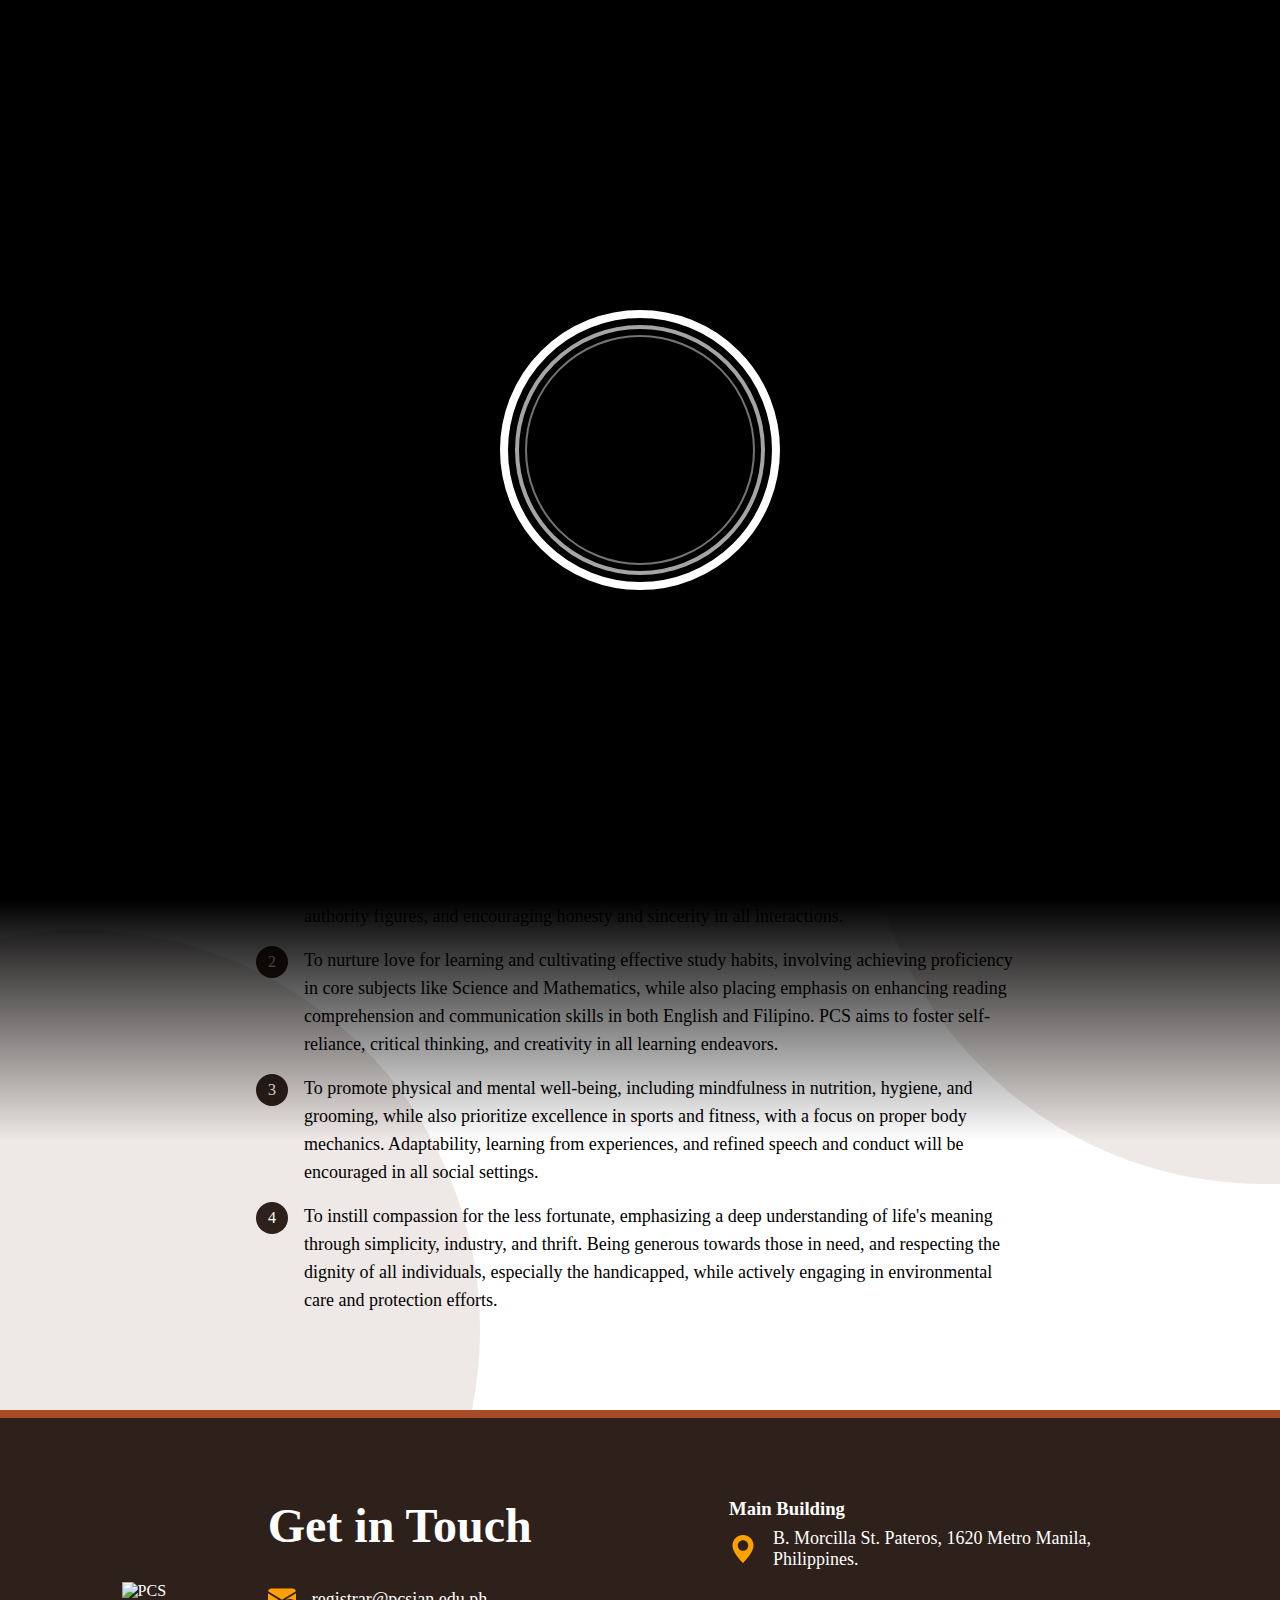
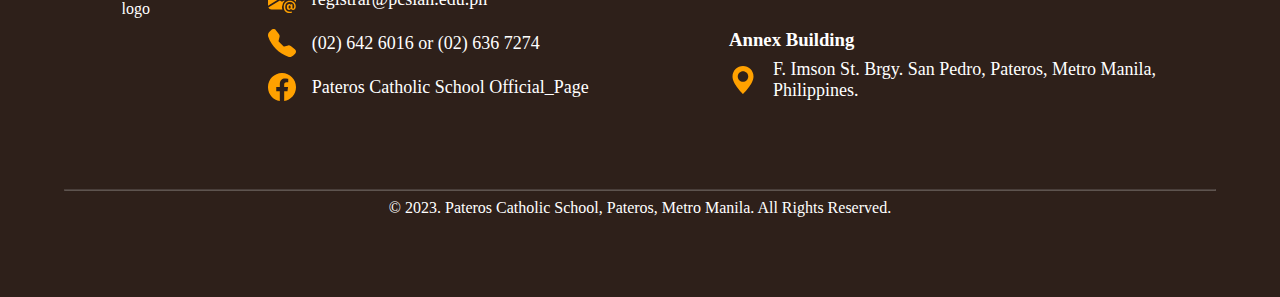
==== commit 14450638: "Added loader animation" ====
--- a/grade_school.html
+++ b/grade_school.html
@@ -4,12 +4,42 @@
     <meta charset="utf-8" />
     <meta name="viewport" content="width=device-width, initial-scale=1" />
     <meta name="description" content="PCS Website" />
-    <link rel="stylesheet" type="text/css" href="styles.css" />
+    <link rel="stylesheet" type="text/css" href="styles/styles.css" />
+    <link rel="stylesheet" type="text/css" href="styles/loader.css" />
+    <link rel="stylesheet" type="text/css" href="styles/responsive.css" />
     <link rel="icon" href="images/pcsLogoNew.webp" />
+    <script src="script.js" defer></script>
     <title>Pateros Catholic School</title>
   </head>
 
   <body>
+    <div class="loader-container">
+      <div class="loader-logo-container">
+        <div class="scaler">
+          <div class="circle-1 circle">
+            <div class="circle-2 circle">
+              <div class="circle-3 circle">
+                <img
+                  draggable="false"
+                  src="images/logoCandleBook.webp"
+                  class="logo-candle-book"
+                  alt="Logo Candle & Book"
+                />
+                <img
+                  draggable="false"
+                  src="images/logoLeaf.webp"
+                  class="logo-leaf"
+                  alt="Logo Leaf"
+                />
+              </div>
+            </div>
+          </div>
+        </div>
+      </div>
+
+      <div class="loader-fade"></div>
+    </div>
+
     <nav>
       <a
         href="index.html"
@@ -128,7 +158,6 @@
       </ul>
 
       <div class="nav-item-container">
-        <div class="nav-backdrop"></div>
         <div class="nav-item">
           <a href="index.html">Home</a>
         </div>
@@ -204,6 +233,8 @@
             </ul>
           </div>
         </div>
+
+        <div class="nav-backdrop"></div>
       </div>
     </nav>
 
--- a/styles/styles.css
+++ b/styles/styles.css
@@ -0,0 +1,813 @@
+@import url("responsive.css");
+
+:root {
+  --white: #fff;
+  --black: #000;
+  --brown0: #1b0800;
+  --brown1: #2e201a;
+  --brown2: #3d2b23;
+  --orange: #a84c25;
+  --tan: #bba59c;
+  --yellow: #ffa100;
+  --transparent: rgba(0, 0, 0, 0);
+
+  --xs: 0.75rem;
+  --sm: 0.875rem;
+  --nm: 1rem;
+  --lg: 1.125rem;
+  --xl: 1.25rem;
+  --2xl: 1.5rem;
+  --3xl: 1.875rem;
+  --4xl: 2.25rem;
+  --5xl: 3rem;
+  --6xl: 3.75rem;
+  --7xl: 4.5rem;
+  --8xl: 6rem;
+  --9xl: 8rem;
+
+  --screen-sm: 640px;
+  --screen-md: 768px;
+  --screen-lg: 1024px;
+  --screen-xl: 1280px;
+  --screen-2xl: 1536px;
+}
+
+*,
+*::after,
+*::before {
+  box-sizing: border-box;
+  scroll-behavior: smooth;
+
+  /* border: 1px solid red; */
+}
+
+header {
+  height: 20rem;
+  position: relative;
+  display: flex;
+  align-items: center;
+  padding: 5.5rem 5% 0;
+  z-index: 16;
+}
+
+header img {
+  width: 100%;
+  height: 100%;
+  position: absolute;
+  left: 0;
+  bottom: 0;
+  filter: brightness(60%);
+  object-position: 100% 70%;
+  object-fit: cover;
+}
+
+header h1 {
+  text-transform: uppercase;
+  font-size: var(--5xl);
+  color: var(--yellow);
+}
+
+header h2 {
+  text-transform: uppercase;
+  font-size: var(--2xl);
+}
+
+header div {
+  position: relative;
+  z-index: 10;
+}
+
+main {
+  background-color: white;
+  padding: 5rem 5%;
+  position: relative;
+}
+
+main p,
+main h2,
+main span,
+main h3,
+main li {
+  color: black;
+}
+
+main li:not(:last-child) {
+  margin-bottom: 1rem;
+}
+
+main h2 {
+  text-transform: uppercase;
+  font-size: var(--2xl);
+  margin-bottom: 1rem;
+}
+
+main p {
+  font-size: var(--lg);
+  line-height: 1.75rem;
+}
+
+.department {
+  display: flex;
+  align-items: center;
+  gap: 4rem;
+  margin-bottom: 5rem;
+}
+
+.department,
+.objectives {
+  z-index: 5;
+  position: relative;
+}
+
+.department .text,
+.department img {
+  width: 50%;
+}
+
+.text p {
+  text-align: justify;
+}
+
+.objectives {
+  width: 100%;
+  max-width: var(--screen-md);
+  margin: auto;
+}
+
+.objectives h2 {
+  text-align: center;
+}
+
+.objectives ol {
+  list-style-type: none;
+  counter-reset: my-counter;
+  color: black;
+  padding: 0;
+}
+
+.objectives li {
+  counter-increment: my-counter;
+  display: flex;
+  gap: 1rem;
+}
+
+.objectives li:not(:last-child) {
+  margin-bottom: 1rem;
+}
+
+.objectives li::before {
+  content: counter(my-counter);
+  width: 100%;
+  height: 100%;
+  aspect-ratio: 1 / 1;
+  max-width: 2rem;
+  max-height: 2rem;
+  display: flex;
+  align-items: center;
+  justify-content: center;
+  background-color: var(--brown1);
+  color: white;
+  border-radius: 999px;
+}
+
+.circle-backdrop-tan {
+  width: 50rem;
+  height: 50rem;
+  border-radius: 999px;
+  position: absolute;
+  background-color: var(--tan);
+  opacity: 0.25;
+  z-index: 1;
+}
+
+body {
+  background-color: var(--brown1);
+  color: var(--white);
+  margin: 0;
+  padding: 0;
+}
+
+p,
+h1,
+h2,
+h3,
+h4,
+h5,
+h6 {
+  margin: 0;
+}
+
+a {
+  text-decoration: none;
+  color: var(--text);
+  position: relative;
+}
+
+nav {
+  height: 5.5rem;
+  width: 100%;
+  display: flex;
+  justify-content: space-between;
+  align-items: center;
+  padding: 0 5%;
+  position: fixed;
+  z-index: 998;
+  background-color: var(--brown1);
+  box-shadow: rgba(0, 0, 0, 0.6) 0px 5px 10px;
+}
+
+section h1 {
+  font-size: var(--6xl);
+  text-align: center;
+}
+
+#explore {
+  padding: 5rem 5%;
+  background-color: white;
+  color: black;
+  z-index: 2;
+  position: relative;
+}
+
+#explore p {
+  font-size: var(--lg);
+  width: 50%;
+}
+
+#creating-a-brighter-future p {
+  font-size: var(--lg);
+  text-align: center;
+}
+
+#creating-a-brighter-future h1 {
+  color: var(--yellow);
+}
+
+nav .logo-name {
+  display: block;
+}
+
+.nav-item {
+  display: flex;
+  align-items: center;
+  gap: 0.5rem;
+  position: relative;
+  padding: 0 1rem;
+}
+
+.nav-item a,
+.nav-item span {
+  font-size: var(--lg);
+}
+
+.nav-item.dropdown {
+  cursor: pointer;
+}
+
+.nav-item.dropdown .dropdown {
+  display: none;
+  /* background-color: var(--brown1); */
+  position: absolute;
+  left: 0;
+  top: 5.5rem;
+  width: 200%;
+  /* padding: 0 1rem; */
+}
+
+.hamburger-btn {
+  cursor: pointer;
+  align-items: center;
+  display: none;
+}
+
+.hamburger-btn svg {
+  width: 2rem;
+  height: 2rem;
+}
+
+.about-btn svg,
+.academics-btn svg {
+  rotate: -90deg;
+  width: 1.25rem;
+  height: 1.25rem;
+}
+
+#hamburger-checkbox:checked ~ .nav-item-container-mobile {
+  display: block;
+}
+
+#about-checkbox:checked ~ .about.dropdown {
+  display: block;
+}
+
+#about-checkbox:checked ~ .about-btn svg {
+  rotate: 0deg;
+}
+
+#academics-checkbox:checked ~ .academics-btn svg {
+  rotate: 0deg;
+}
+
+#academics-checkbox:checked ~ .academics.dropdown {
+  display: block;
+}
+
+.nav-item-container-mobile {
+  display: none;
+  position: absolute;
+  left: 0;
+  top: 5.5rem;
+  width: 100%;
+  z-index: 100;
+  background-color: rgba(0, 0, 0, 0.75);
+  backdrop-filter: blur(4px);
+  border-bottom: 8px solid var(--brown1);
+  list-style: none;
+  padding: 0;
+  margin: 0;
+}
+
+.nav-item-container-mobile ul {
+  display: none;
+  list-style: none;
+  padding-left: 1rem;
+  margin: 0;
+}
+
+.nav-item-container-mobile .item {
+  width: 100%;
+  display: flex;
+  padding: 1rem 5%;
+  justify-content: space-between;
+  align-items: center;
+  /* flex-direction: column; */
+  cursor: pointer;
+}
+
+nav label {
+  display: block;
+}
+
+.nav-item-container-mobile .dropdown a {
+  display: flex;
+  width: 100%;
+  padding: 0.5rem 5%;
+}
+
+#hamburger-checkbox {
+  display: none;
+}
+
+#about-checkbox {
+  display: none;
+}
+
+#academics-checkbox {
+  display: none;
+}
+
+section,
+main {
+  overflow: clip;
+}
+
+main .content {
+  max-width: var(--screen-lg);
+  margin: auto;
+}
+
+#history p,
+#philosophy p {
+  text-align: justify;
+}
+
+main h2 {
+  text-align: center;
+}
+
+#philosophy ul li:not(:last-child) {
+  margin-bottom: 0.5rem;
+}
+
+#philosophy .content div:not(:last-child) {
+  margin-bottom: 4rem;
+}
+
+.nav-item.dropdown .dropdown:hover {
+  display: block;
+}
+
+.nav-item.dropdown .dropdown ul {
+  list-style: none;
+  padding: 0;
+  margin: 0;
+}
+
+.nav-item.dropdown .dropdown ul li a {
+  display: block;
+  padding: 0.5rem 1rem;
+  color: gray;
+  transition: color 200ms ease-in-out;
+}
+
+.nav-item.dropdown .dropdown ul li:hover a {
+  color: white;
+}
+
+.nav-item.dropdown:hover .dropdown {
+  display: block;
+}
+
+.nav-item-container {
+  display: flex;
+  /* gap: 2rem; */
+  height: 100%;
+  /* position: relative; */
+  /* z-index: 2; */
+}
+
+.nav-item.dropdown:hover ~ .nav-backdrop {
+  display: block;
+}
+
+.nav-backdrop {
+  display: none;
+  position: absolute;
+  left: 0;
+  top: 5.5rem;
+  width: 100%;
+  height: 16rem;
+  background-color: rgba(0, 0, 0, 0.75);
+  z-index: -1;
+  backdrop-filter: blur(4px);
+  border-bottom: 8px solid var(--brown1);
+}
+
+.card {
+  flex: 1;
+  height: 28rem;
+  position: relative;
+  background-color: var(--yellow);
+  object-fit: cover;
+  border-radius: 1rem;
+  overflow: hidden;
+  filter: drop-shadow(0px 4px 6px rgba(0, 0, 0, 0.75));
+}
+
+.card .content {
+  position: absolute;
+  width: 100%;
+  bottom: 0;
+  left: 0;
+  background: linear-gradient(
+    180deg,
+    var(--transparent) 0%,
+    rgba(27, 8, 0, 0) 0.01%,
+    var(--brown0) 38.02%
+  );
+  padding: 5rem 1rem 1rem;
+  display: flex;
+  flex-direction: column;
+  justify-content: space-between;
+}
+
+.programs .card .content {
+  min-height: 60%;
+}
+
+.programs .card .content a,
+.events .card .content a {
+  margin-top: 1rem;
+}
+
+.programs .container {
+  width: 100%;
+  display: flex;
+  flex-direction: row;
+  gap: 4rem;
+}
+
+.events .container {
+  flex-direction: row;
+  display: flex;
+  gap: 4rem;
+  width: 100%;
+}
+
+/* .events .card .content { */
+/*   height: 50%; */
+/* } */
+
+.card .content h3 {
+  font-size: var(--lg);
+  /* margin-bottom: 0.5rem; */
+}
+
+.card .content p {
+  margin-top: 0.5rem;
+}
+
+.card .content a {
+  padding: 0.5rem 1rem;
+  border-radius: 999px;
+  font-weight: bold;
+  display: inline-block;
+  max-width: fit-content;
+}
+
+.programs .card .content a {
+  background-color: var(--yellow);
+}
+
+.events .card .content a {
+  background-color: var(--orange);
+}
+
+.programs h2,
+.events h2 {
+  margin-bottom: 1rem;
+  font-size: var(--5xl);
+  text-transform: uppercase;
+  text-align: center;
+}
+
+.programs h3,
+.events .content .details {
+  position: relative;
+}
+
+.programs h3::before,
+.events .content .details::before {
+  content: "";
+  position: absolute;
+  height: 2px;
+  width: 100%;
+  bottom: -0.25rem;
+  left: -1rem;
+}
+
+.programs h3::before {
+  background-color: var(--orange);
+}
+
+.events .content .details::before {
+  background-color: var(--yellow);
+}
+
+.events .content .details span {
+  opacity: 0.75;
+}
+
+footer {
+  background-color: var(--brown1);
+  display: flex;
+  padding: 5rem 5%;
+  border-top: 8px solid var(--orange);
+  flex-direction: column;
+  position: relative;
+  z-index: 6;
+}
+
+#before-footer {
+  padding: 8rem 10%;
+  background-color: white;
+  position: relative;
+  z-index: 3;
+}
+
+#before-footer p {
+  font-size: var(--2xl);
+  width: 50%;
+}
+
+#before-footer h2 {
+  font-size: var(--5xl);
+  margin-bottom: 1rem;
+}
+
+footer .footer-content {
+  display: flex;
+  flex-direction: row;
+  align-items: center;
+  gap: 5rem;
+  margin-bottom: 5rem;
+  padding: 0 5%;
+}
+
+footer .footer-content .details {
+  display: flex;
+  flex-direction: row;
+  gap: 2rem;
+  width: 100%;
+}
+
+.wave.top {
+  position: absolute;
+  bottom: -7.5rem;
+  left: 0;
+  width: 100%;
+}
+
+.wave.top-2 {
+  position: absolute;
+  bottom: -5rem;
+  left: 0;
+  width: 100%;
+}
+
+.cta {
+  font-size: var(--lg);
+  padding: 0.75rem 1.125rem;
+  border-radius: 999px;
+}
+
+#creating-a-brighter-future p {
+  max-width: var(--screen-sm);
+  margin: auto;
+  text-align: center;
+  font-size: var(--lg);
+}
+
+.circle-backdrop {
+  width: 16rem;
+  height: 16rem;
+  background-color: var(--orange);
+  border-radius: 999px;
+  position: absolute;
+  left: 6px;
+}
+
+.circle-container {
+  position: relative;
+  width: 16rem;
+  height: 16rem;
+}
+
+#hero {
+  width: 100%;
+  height: 100svh;
+  position: relative;
+  padding: 17.5rem 5% 10rem;
+  display: flex;
+  /* flex-direction: column; */
+  align-items: flex-end;
+  /* gap: 7.5rem; */
+}
+
+#hero .header {
+  display: block;
+  text-align: left;
+  margin-bottom: 5rem;
+  padding: 0;
+}
+
+#hero img {
+  width: 100%;
+  height: 100%;
+  position: absolute;
+  top: 0;
+  left: 0;
+  object-fit: cover;
+  object-position: center;
+  filter: brightness(75%);
+  opacity: 0.75;
+  z-index: -10;
+}
+
+#hero h1 {
+  font-size: var(--7xl);
+  line-height: 1;
+  display: flex;
+  flex-direction: column;
+  margin-bottom: 1rem;
+  text-align: left;
+}
+
+.scroll-down {
+  filter: drop-shadow(0 2px 4px rgba(0, 0, 0, 0.5));
+}
+
+#hero p {
+  font-size: var(--2xl);
+  width: 60%;
+}
+
+/* #hero .content { */
+/*   display: block; */
+/* } */
+
+.image-circle {
+  display: flex;
+  flex-direction: row;
+  width: 100%;
+  gap: 4rem;
+  justify-content: center;
+  margin: 2rem 0;
+  align-items: center;
+}
+
+.circle-container img {
+  width: 16rem;
+  height: 16rem;
+  object-fit: cover;
+  border-radius: 999px;
+  position: absolute;
+  left: -6px;
+}
+
+.contact-container {
+  display: flex;
+  align-items: center;
+  gap: 1rem;
+}
+
+.contact-text {
+  font-size: var(--lg);
+}
+
+.contact-icon {
+  color: var(--yellow);
+  display: flex;
+  align-items: center;
+}
+
+.contact-icon svg {
+  width: 1.75rem;
+  height: 1.75rem;
+}
+
+.button-hover {
+  transition-property: transform, filter;
+  transition-duration: 300ms;
+}
+
+.button-hover:hover {
+  transform: scale(0.9);
+  filter: brightness(90%);
+}
+
+.dim-hover {
+  transition-property: filter;
+  transition-duration: 300ms;
+}
+
+.dim-hover:hover {
+  filter: brightness(75%);
+}
+
+.line {
+  position: absolute;
+  left: 0;
+  top: 0;
+  bottom: 0;
+  background-color: var(--yellow);
+  width: 0.5rem;
+  border-radius: 999px;
+}
+
+/* Animations */
+
+.animate-spin {
+  animation: spin 1s linear infinite;
+}
+
+.animate-bounce {
+  animation: bounce 1s infinite;
+}
+
+.animate-float {
+  animation: float 3s ease-in-out infinite;
+}
+
+@keyframes spin {
+  from {
+    transform: rotate(0deg);
+  }
+  to {
+    transform: rotate(360deg);
+  }
+}
+
+@keyframes bounce {
+  0%,
+  100% {
+    transform: translateY(-25%);
+    animation-timing-function: cubic-bezier(0.8, 0, 1, 1);
+  }
+  50% {
+    transform: translateY(0);
+    animation-timing-function: cubic-bezier(0, 0, 0.2, 1);
+  }
+}
+
+@keyframes float {
+  0% {
+    transform: translateY(0);
+  }
+  50% {
+    transform: translateY(10px);
+  }
+  100% {
+    transform: translateY(0);
+  }
+}
--- a/styles/loader.css
+++ b/styles/loader.css
@@ -0,0 +1,154 @@
+@import url("styles.css");
+
+.loader-container {
+  position: fixed;
+  left: 0;
+  top: 0;
+  z-index: 999;
+  height: 100svh;
+  width: 100%;
+  background-color: black;
+  display: flex;
+
+  animation: offscreen-up 700ms forwards;
+  animation-delay: 1800ms;
+}
+
+.hidden {
+  display: none;
+}
+
+.loader-logo-container {
+  display: flex;
+  height: 100%;
+  width: 100%;
+  justify-content: center;
+  align-items: center;
+}
+
+.scaler {
+  scale: 1;
+}
+
+.loader-fade {
+  position: fixed;
+  bottom: -15rem;
+  height: 15rem;
+  width: 100%;
+  background: linear-gradient(to bottom, black, rgba(0, 0, 0, 0));
+}
+
+.circle {
+  display: flex;
+  align-items: center;
+  justify-content: center;
+  /* opacity: 0; */
+}
+
+.circle-1.circle {
+  height: 280px;
+  width: 280px;
+  border-radius: 9999px;
+  border: 8px solid white;
+}
+
+.circle-2.circle {
+  height: 250px;
+  width: 250px;
+  border-radius: 9999px;
+  border: 4px solid rgb(165, 165, 165);
+}
+
+.circle-3.circle {
+  height: 230px;
+  width: 230px;
+  border-radius: 9999px;
+  border: 2px solid rgb(115, 115, 115);
+}
+
+.logo-candle-book {
+  position: absolute;
+  right: -1rem;
+  height: 10rem;
+  transform: translateX(-50%) translateY(50%);
+  opacity: 0;
+
+  transition:
+    transform,
+    opacity,
+    700ms ease-in-out;
+
+  animation: foo 700ms ease-in-out forwards;
+  animation-delay: 900ms;
+}
+
+.logo-leaf {
+  position: absolute;
+  bottom: 0;
+  height: 10rem;
+  opacity: 0;
+  transform: translateX(-15%) translateY(-25%) rotate(0);
+
+  transition:
+    transform,
+    opacity,
+    700ms ease-in-out;
+
+  animation: bar 700ms ease-in-out forwards;
+  animation-delay: 900ms;
+}
+
+.circle-1 {
+  animation: fade 500ms ease-in-out;
+  animation-fill-mode: forwards;
+}
+
+.circle-2 {
+  animation: fade 500ms ease-in-out 100ms;
+  animation-fill-mode: forwards;
+}
+
+.circle-3 {
+  animation: fade 500ms ease-in-out 200ms;
+  animation-fill-mode: forwards;
+}
+
+@keyframes fade {
+  0% {
+    opacity: 0;
+  }
+  100% {
+    opacity: 1;
+  }
+}
+
+@keyframes foo {
+  from {
+    transform: translateX(-50%) translateY(50%);
+    opacity: 0;
+  }
+  to {
+    transform: translateX(-50%) translateY(-10%);
+    opacity: 100;
+  }
+}
+
+@keyframes bar {
+  from {
+    transform: translateX(-15%) translateY(-25%) rotate(-45deg);
+    opacity: 0;
+  }
+  to {
+    transform: translateX(-15%) translateY(-25%) rotate(0);
+    opacity: 100;
+  }
+}
+
+@keyframes offscreen-up {
+  from {
+    transform: translateY(0);
+  }
+  to {
+    transform: translateY(calc(-100svh + -15rem));
+  }
+}
--- a/styles/responsive.css
+++ b/styles/responsive.css
@@ -0,0 +1,170 @@
+@import url("loader.css");
+
+@media (max-width: 1280px) {
+  .programs .container {
+    gap: 2rem;
+  }
+}
+
+@media (max-width: 1024px) {
+  #hero h1 {
+    font-size: var(--5xl);
+  }
+
+  #hero p,
+  footer p {
+    font-size: var(--lg);
+  }
+
+  #before-footer p {
+    font-size: var(--lg);
+    width: 100%;
+  }
+
+  .programs .container {
+    flex-direction: column;
+  }
+
+  .events .container {
+    flex-direction: column;
+  }
+
+  .card {
+    flex: auto;
+  }
+
+  #before-footer img {
+    display: none;
+  }
+
+  footer .footer-content {
+    flex-direction: column;
+  }
+
+  footer .footer-content .details {
+    flex-direction: column;
+  }
+
+  section h1 {
+    font-size: var(--4xl);
+  }
+
+  #creating-a-brighter-future p {
+    font-size: var(--nm);
+  }
+
+  #explore p {
+    width: 100%;
+  }
+
+  #explore h1 {
+    margin-bottom: 1rem;
+  }
+
+  .programs h2,
+  .events h2 {
+    font-size: var(--4xl);
+  }
+
+  .card {
+    max-width: 24rem;
+    width: 100%;
+    height: 24rem;
+  }
+
+  .programs .container,
+  .events .container {
+    align-items: center;
+  }
+
+  .wave {
+    min-width: var(--screen-lg);
+  }
+
+  .department img {
+    display: none;
+  }
+
+  .department .text {
+    width: 100%;
+  }
+}
+
+@media (max-width: 768px) {
+  nav .logo-name {
+    display: none;
+  }
+
+  .nav-item-container {
+    display: none;
+  }
+
+  .image-circle {
+    flex-direction: column;
+  }
+
+  .cta {
+    font-size: var(--nm);
+    padding: 0.5rem 0.875rem;
+  }
+
+  .card .content p {
+    font-size: var(--sm);
+  }
+
+  .card .content a {
+    font-size: var(--sm);
+    padding: 0.375rem 0.875rem;
+  }
+
+  .hamburger-btn {
+    display: flex;
+  }
+
+  footer a,
+  footer p,
+  footer span,
+  .contact-text {
+    font-size: var(--nm);
+  }
+
+  header h2 {
+    font-size: var(--xl);
+  }
+
+  header h1 {
+    font-size: var(--4xl);
+  }
+
+  main p {
+    font-size: var(--nm);
+    line-height: 1.5rem;
+  }
+
+  .scaler {
+    scale: 0.75;
+  }
+}
+
+@media (max-width: 640px) {
+  #hero h1 {
+    font-size: var(--4xl);
+  }
+
+  #hero p {
+    font-size: var(--nm);
+    width: 100%;
+  }
+
+  #creating-a-brighter-future p {
+    font-size: var(--nm);
+  }
+
+  #before-footer h2 {
+    font-size: var(--4xl);
+  }
+
+  .scroll-down svg {
+    transform: scale(0.8);
+  }
+}
